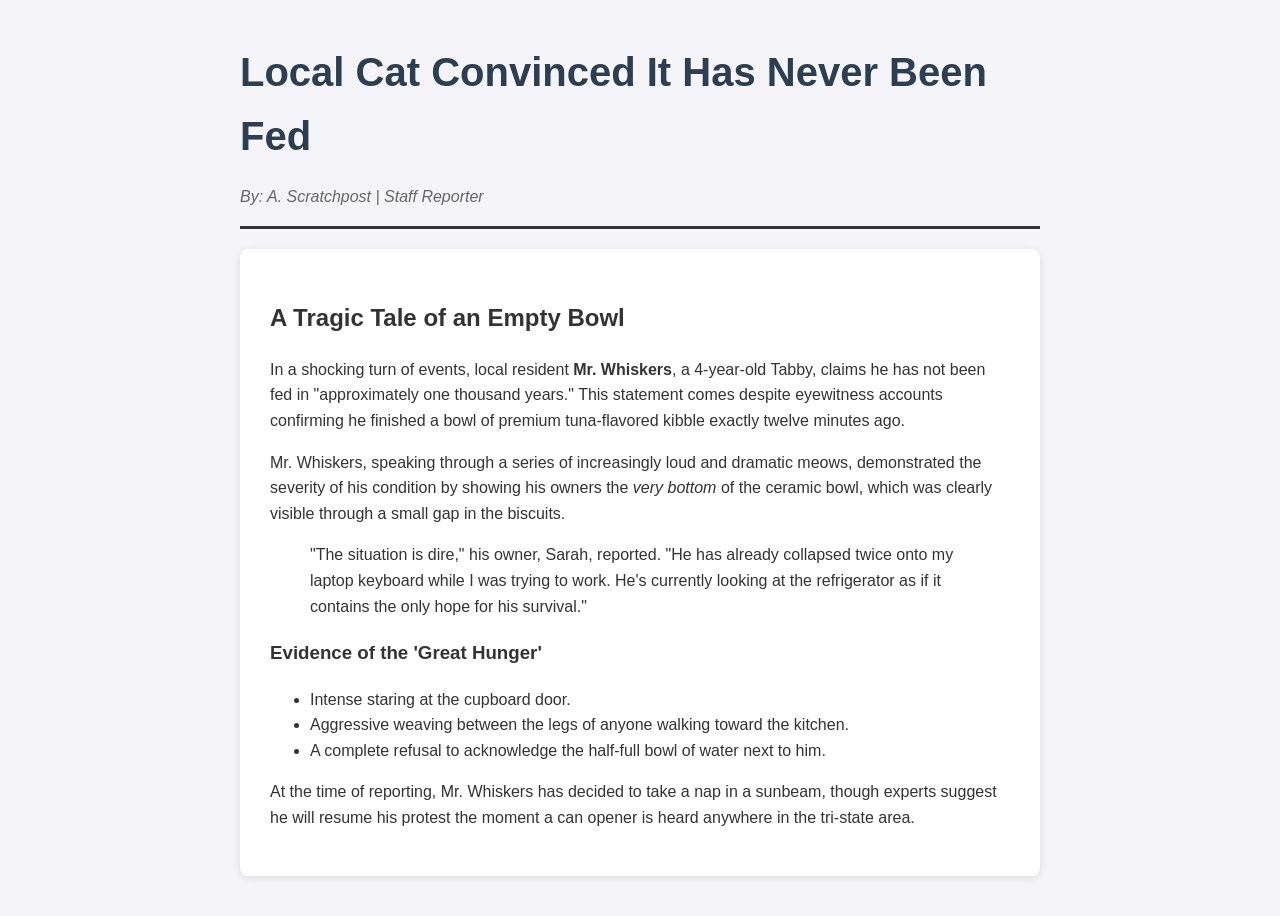
==== index.html @ d237f048 "My first file n/a" ====
<!DOCTYPE html>
<html lang="en">
<head>
    <meta charset="UTF-8">
    <meta name="viewport" content="width=device-width, initial-scale=1.0">
    <title>The Daily Purr | Breaking News</title>
    <style>
        body {
            font-family: 'Segoe UI', Tahoma, Geneva, Verdana, sans-serif;
            line-height: 1.6;
            color: #333;
            max-width: 800px;
            margin: 40px auto;
            padding: 0 20px;
            background-color: #f4f4f9;
        }
        header {
            border-bottom: 3px solid #333;
            margin-bottom: 20px;
        }
        h1 {
            color: #2c3e50;
            font-size: 2.5em;
            margin-bottom: 10px;
        }
        .content {
            background: #fff;
            padding: 30px;
            border-radius: 8px;
            box-shadow: 0 2px 10px rgba(0,0,0,0.1);
        }
        .subtitle {
            font-style: italic;
            color: #666;
        }
    </style>
</head>
<body>

    <header>
        <h1>Local Cat Convinced It Has Never Been Fed</h1>
        <p class="subtitle">By: A. Scratchpost | Staff Reporter</p>
    </header>

    <div class="content">
        <h2>A Tragic Tale of an Empty Bowl</h2>
        <p>In a shocking turn of events, local resident <strong>Mr. Whiskers</strong>, a 4-year-old Tabby, claims he has not been fed in "approximately one thousand years." This statement comes despite eyewitness accounts confirming he finished a bowl of premium tuna-flavored kibble exactly twelve minutes ago.</p>

        <p>Mr. Whiskers, speaking through a series of increasingly loud and dramatic meows, demonstrated the severity of his condition by showing his owners the <em>very bottom</em> of the ceramic bowl, which was clearly visible through a small gap in the biscuits.</p>

        <blockquote>
            "The situation is dire," his owner, Sarah, reported. "He has already collapsed twice onto my laptop keyboard while I was trying to work. He's currently looking at the refrigerator as if it contains the only hope for his survival."
        </blockquote>

        <h3>Evidence of the 'Great Hunger'</h3>
        <ul>
            <li>Intense staring at the cupboard door.</li>
            <li>Aggressive weaving between the legs of anyone walking toward the kitchen.</li>
            <li>A complete refusal to acknowledge the half-full bowl of water next to him.</li>
        </ul>

        <p>At the time of reporting, Mr. Whiskers has decided to take a nap in a sunbeam, though experts suggest he will resume his protest the moment a can opener is heard anywhere in the tri-state area.</p>
    </div>

</body>
</html>
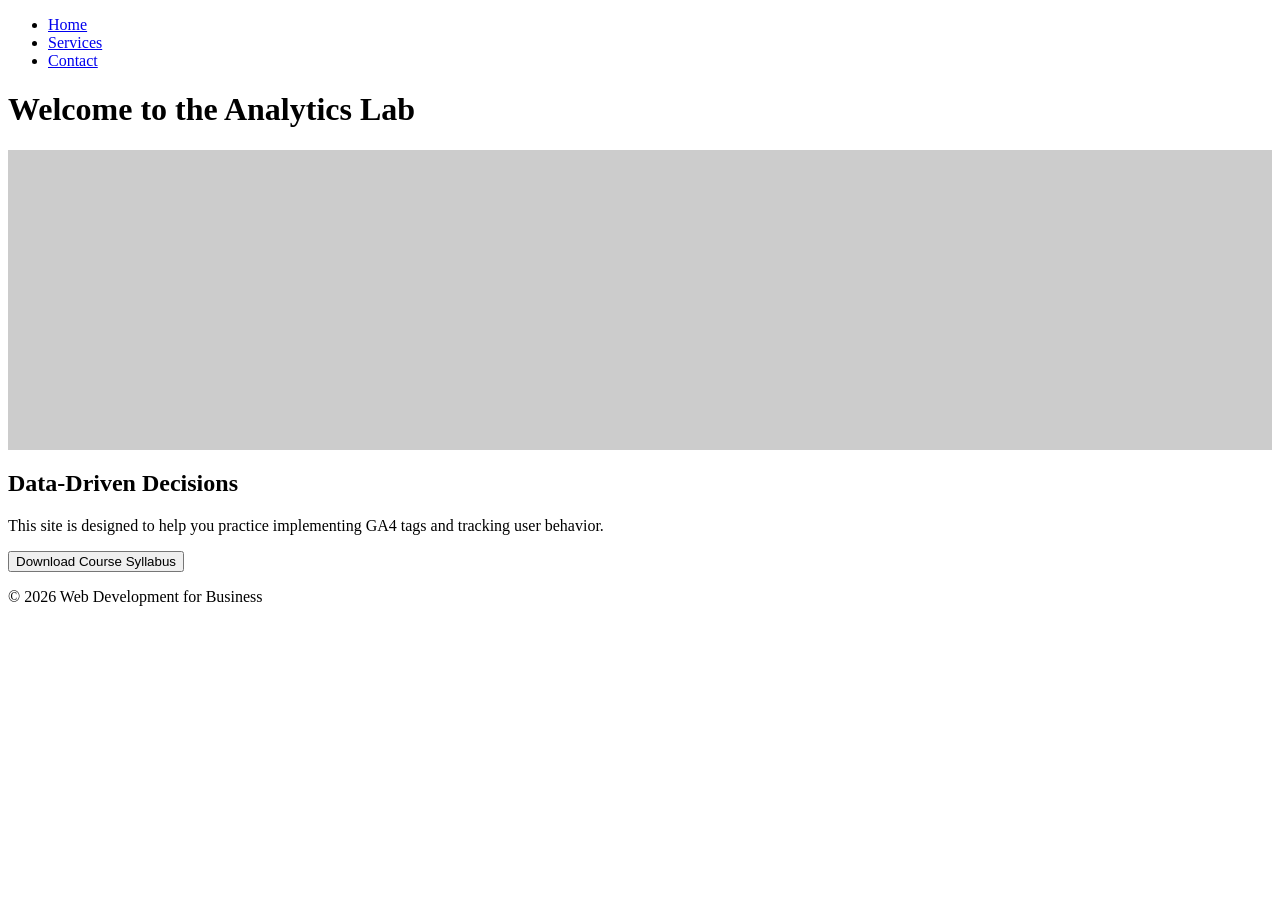
==== commit 7cd24c6d: "Update index.html" ====
--- a/index.html
+++ b/index.html
@@ -3,64 +3,34 @@
 <head>
     <meta charset="UTF-8">
     <meta name="viewport" content="width=device-width, initial-scale=1.0">
-    <title>The Daily Purr | Breaking News</title>
-    <style>
-        body {
-            font-family: 'Segoe UI', Tahoma, Geneva, Verdana, sans-serif;
-            line-height: 1.6;
-            color: #333;
-            max-width: 800px;
-            margin: 40px auto;
-            padding: 0 20px;
-            background-color: #f4f4f9;
-        }
-        header {
-            border-bottom: 3px solid #333;
-            margin-bottom: 20px;
-        }
-        h1 {
-            color: #2c3e50;
-            font-size: 2.5em;
-            margin-bottom: 10px;
-        }
-        .content {
-            background: #fff;
-            padding: 30px;
-            border-radius: 8px;
-            box-shadow: 0 2px 10px rgba(0,0,0,0.1);
-        }
-        .subtitle {
-            font-style: italic;
-            color: #666;
-        }
-    </style>
-</head>
+    <title>Business Analytics Lab | Home</title>
+    <link rel="stylesheet" href="style.css">
+    </head>
 <body>
 
     <header>
-        <h1>Local Cat Convinced It Has Never Been Fed</h1>
-        <p class="subtitle">By: A. Scratchpost | Staff Reporter</p>
+        <nav>
+            <ul>
+                <li><a href="index.html">Home</a></li>
+                <li><a href="services.html">Services</a></li>
+                <li><a href="contact.html">Contact</a></li>
+            </ul>
+        </nav>
+        <h1>Welcome to the Analytics Lab</h1>
     </header>
 
-    <div class="content">
-        <h2>A Tragic Tale of an Empty Bowl</h2>
-        <p>In a shocking turn of events, local resident <strong>Mr. Whiskers</strong>, a 4-year-old Tabby, claims he has not been fed in "approximately one thousand years." This statement comes despite eyewitness accounts confirming he finished a bowl of premium tuna-flavored kibble exactly twelve minutes ago.</p>
+    <main>
+        <section class="hero">
+            <div class="placeholder-img" style="width: 100%; height: 300px; background: #ccc; margin-bottom: 20px;"></div>
+            <h2>Data-Driven Decisions</h2>
+            <p>This site is designed to help you practice implementing GA4 tags and tracking user behavior.</p>
+            <button id="cta-button">Download Course Syllabus</button>
+        </section>
+    </main>
 
-        <p>Mr. Whiskers, speaking through a series of increasingly loud and dramatic meows, demonstrated the severity of his condition by showing his owners the <em>very bottom</em> of the ceramic bowl, which was clearly visible through a small gap in the biscuits.</p>
-
-        <blockquote>
-            "The situation is dire," his owner, Sarah, reported. "He has already collapsed twice onto my laptop keyboard while I was trying to work. He's currently looking at the refrigerator as if it contains the only hope for his survival."
-        </blockquote>
-
-        <h3>Evidence of the 'Great Hunger'</h3>
-        <ul>
-            <li>Intense staring at the cupboard door.</li>
-            <li>Aggressive weaving between the legs of anyone walking toward the kitchen.</li>
-            <li>A complete refusal to acknowledge the half-full bowl of water next to him.</li>
-        </ul>
-
-        <p>At the time of reporting, Mr. Whiskers has decided to take a nap in a sunbeam, though experts suggest he will resume his protest the moment a can opener is heard anywhere in the tri-state area.</p>
-    </div>
+    <footer>
+        <p>&copy; 2026 Web Development for Business</p>
+    </footer>
 
 </body>
-</html>+</html>
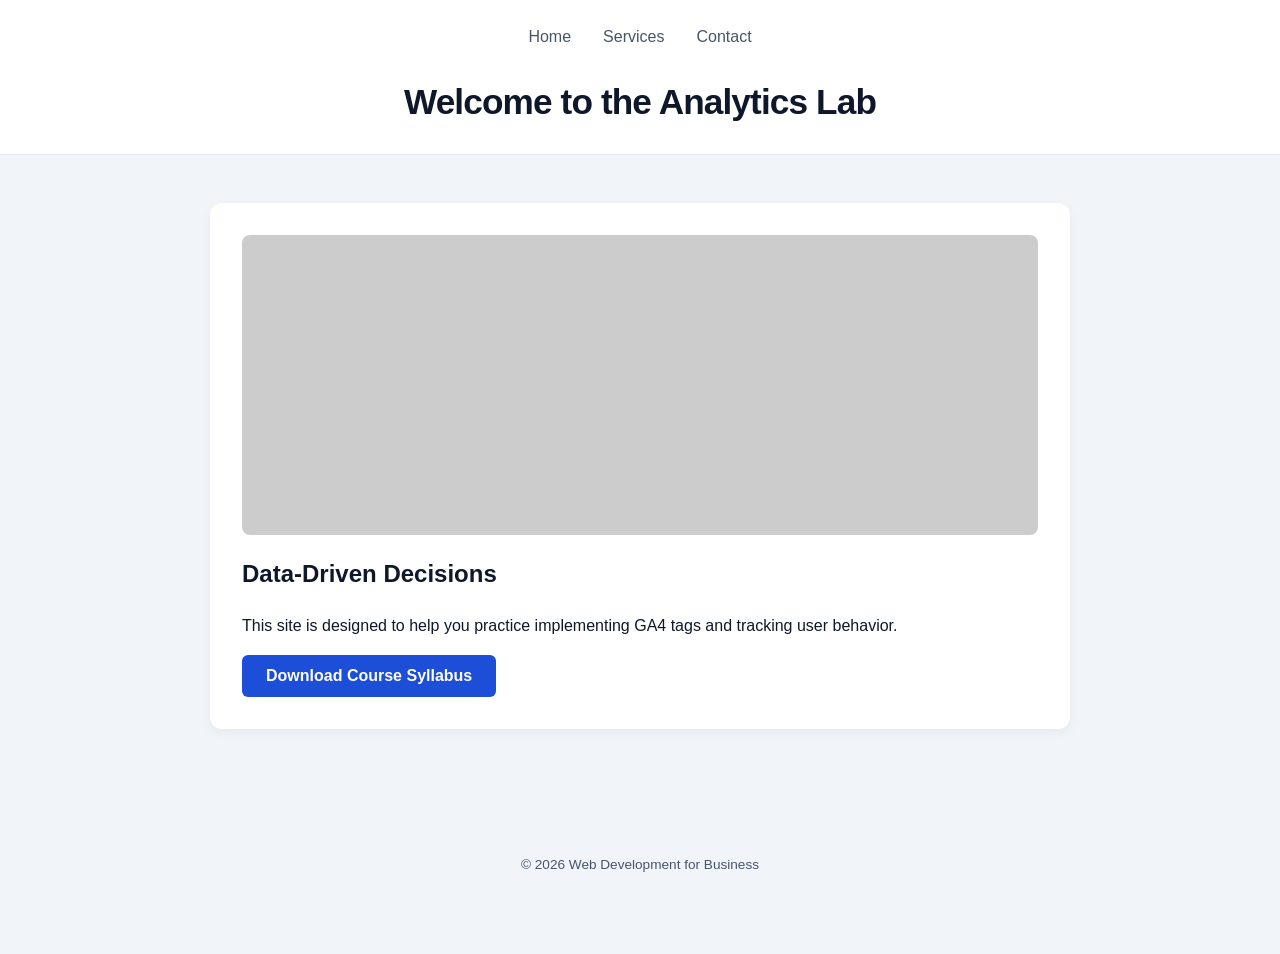
==== commit bab88984: "Update index.html" ====
--- a/index.html
+++ b/index.html
@@ -5,7 +5,18 @@
     <meta name="viewport" content="width=device-width, initial-scale=1.0">
     <title>Business Analytics Lab | Home</title>
     <link rel="stylesheet" href="style.css">
-    </head>
+<!-- Google tag (gtag.js) -->
+<script async src="https://www.googletagmanager.com/gtag/js?id=G-LQ52LB6LFC"></script>
+<script>
+  window.dataLayer = window.dataLayer || [];
+  function gtag(){dataLayer.push(arguments);}
+  gtag('js', new Date());
+
+  gtag('config', 'G-LQ52LB6LFC');
+</script>
+
+
+</head>
 <body>
 
     <header>
--- a/style.css
+++ b/style.css
@@ -0,0 +1,169 @@
+/* style.css - Web Analytics Lab Layout */
+
+:root {
+    --primary: #1d4ed8;
+    --primary-hover: #1e40af;
+    --bg-light: #f1f5f9;
+    --text-main: #0f172a;
+    --text-muted: #475569;
+    --white: #ffffff;
+    --gray-placeholder: #cbd5e1;
+    --border: #e2e8f0;
+}
+
+* {
+    box-sizing: border-box;
+}
+
+body {
+    font-family: -apple-system, BlinkMacSystemFont, "Segoe UI", Roboto, Helvetica, Arial, sans-serif;
+    margin: 0;
+    padding: 0;
+    background-color: var(--bg-light);
+    color: var(--text-main);
+    line-height: 1.6;
+}
+
+/* --- HEADER & NAVIGATION --- */
+header {
+    background-color: var(--white);
+    padding: 1.5rem 1rem;
+    border-bottom: 1px solid var(--border);
+    display: flex;
+    flex-direction: column;
+    align-items: center;
+    text-align: center;
+}
+
+nav {
+    margin-bottom: 1rem;
+}
+
+nav ul {
+    list-style: none;
+    padding: 0;
+    margin: 0;
+    display: flex;
+    justify-content: center;
+    gap: 2rem;
+}
+
+nav a {
+    text-decoration: none;
+    color: var(--text-muted);
+    font-weight: 500;
+    font-size: 1rem;
+    transition: color 0.2s ease;
+}
+
+nav a:hover {
+    color: var(--primary);
+}
+
+header h1 {
+    margin: 0.5rem 0 0 0;
+    font-size: 2.2rem;
+    font-weight: 800;
+    letter-spacing: -0.025em;
+    color: var(--text-main);
+}
+
+/* --- MAIN CONTENT AREA --- */
+main {
+    max-width: 900px;
+    margin: 3rem auto;
+    padding: 0 20px;
+}
+
+section, article, .card {
+    background: var(--white);
+    padding: 2rem;
+    border-radius: 12px;
+    box-shadow: 0 4px 12px rgba(0, 0, 0, 0.05);
+    margin-bottom: 2rem;
+}
+
+/* --- PLACEHOLDERS --- */
+.placeholder-img {
+    background-color: var(--gray-placeholder);
+    width: 100%;
+    min-height: 200px;
+    border-radius: 8px;
+    margin-bottom: 1.5rem;
+    display: block;
+}
+
+/* --- BUTTONS & INTERACTION --- */
+#cta-button, button, .btn {
+    display: inline-block;
+    background-color: var(--primary);
+    color: var(--white);
+    padding: 0.75rem 1.5rem;
+    border-radius: 6px;
+    font-weight: 600;
+    text-decoration: none;
+    border: none;
+    cursor: pointer;
+    font-size: 1rem;
+    transition: all 0.2s ease;
+}
+
+#cta-button:hover, button:hover {
+    background-color: var(--primary-hover);
+    transform: translateY(-1px);
+    box-shadow: 0 4px 6px rgba(0, 0, 0, 0.1);
+}
+
+#cta-button:active, button:active {
+    transform: translateY(0);
+}
+
+/* --- FORMS --- */
+form {
+    display: flex;
+    flex-direction: column;
+    gap: 1.2rem;
+    max-width: 480px;
+    margin: 0 auto;
+}
+
+.form-group {
+    display: flex;
+    flex-direction: column;
+    gap: 0.5rem;
+    text-align: left;
+}
+
+label {
+    font-weight: 600;
+    font-size: 0.9rem;
+    color: var(--text-muted);
+}
+
+input, select, textarea {
+    padding: 0.8rem;
+    border: 1px solid var(--border);
+    border-radius: 6px;
+    font-size: 1rem;
+    width: 100%;
+}
+
+input:focus, select:focus {
+    outline: 2px solid var(--primary);
+    border-color: transparent;
+}
+
+/* --- FOOTER --- */
+footer {
+    text-align: center;
+    padding: 4rem 0;
+    color: var(--text-muted);
+    font-size: 0.85rem;
+}
+
+/* Utility for Services Page */
+.service-item {
+    display: flex;
+    flex-direction: column;
+    gap: 1rem;
+}
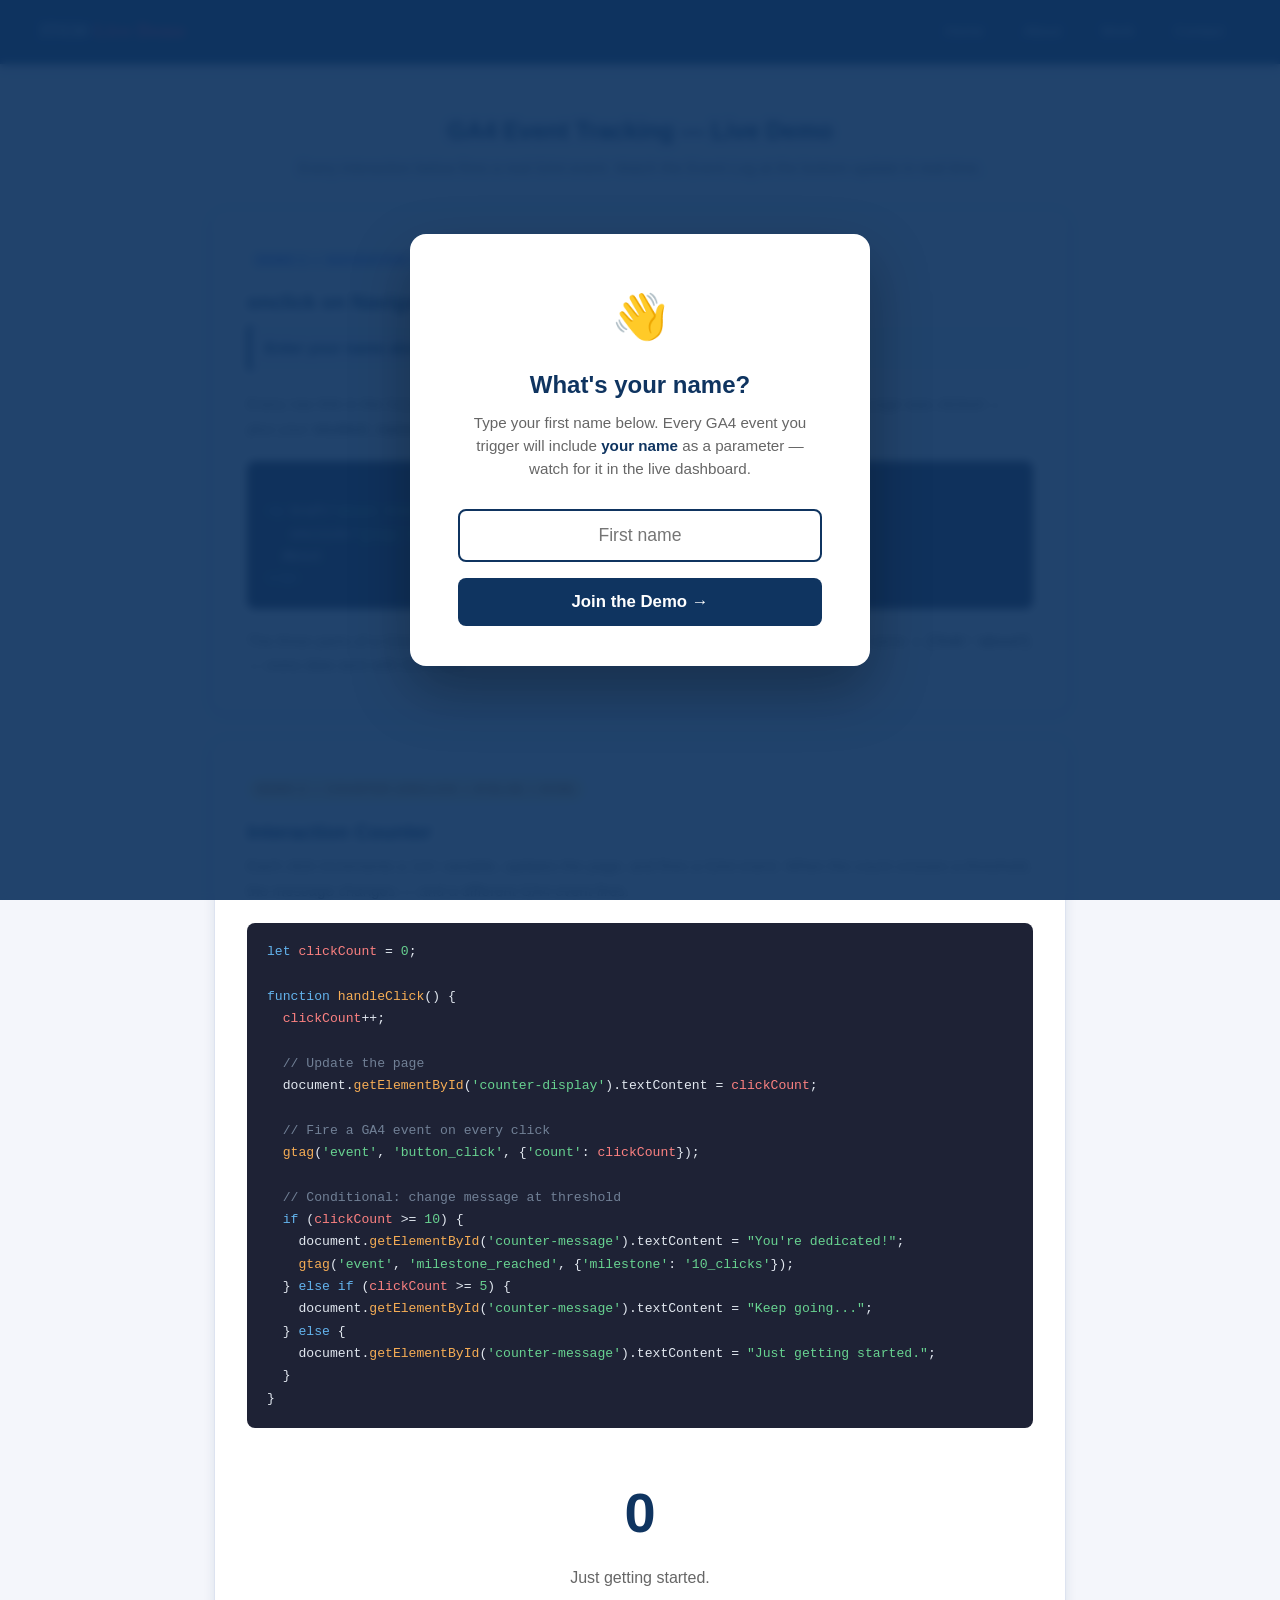
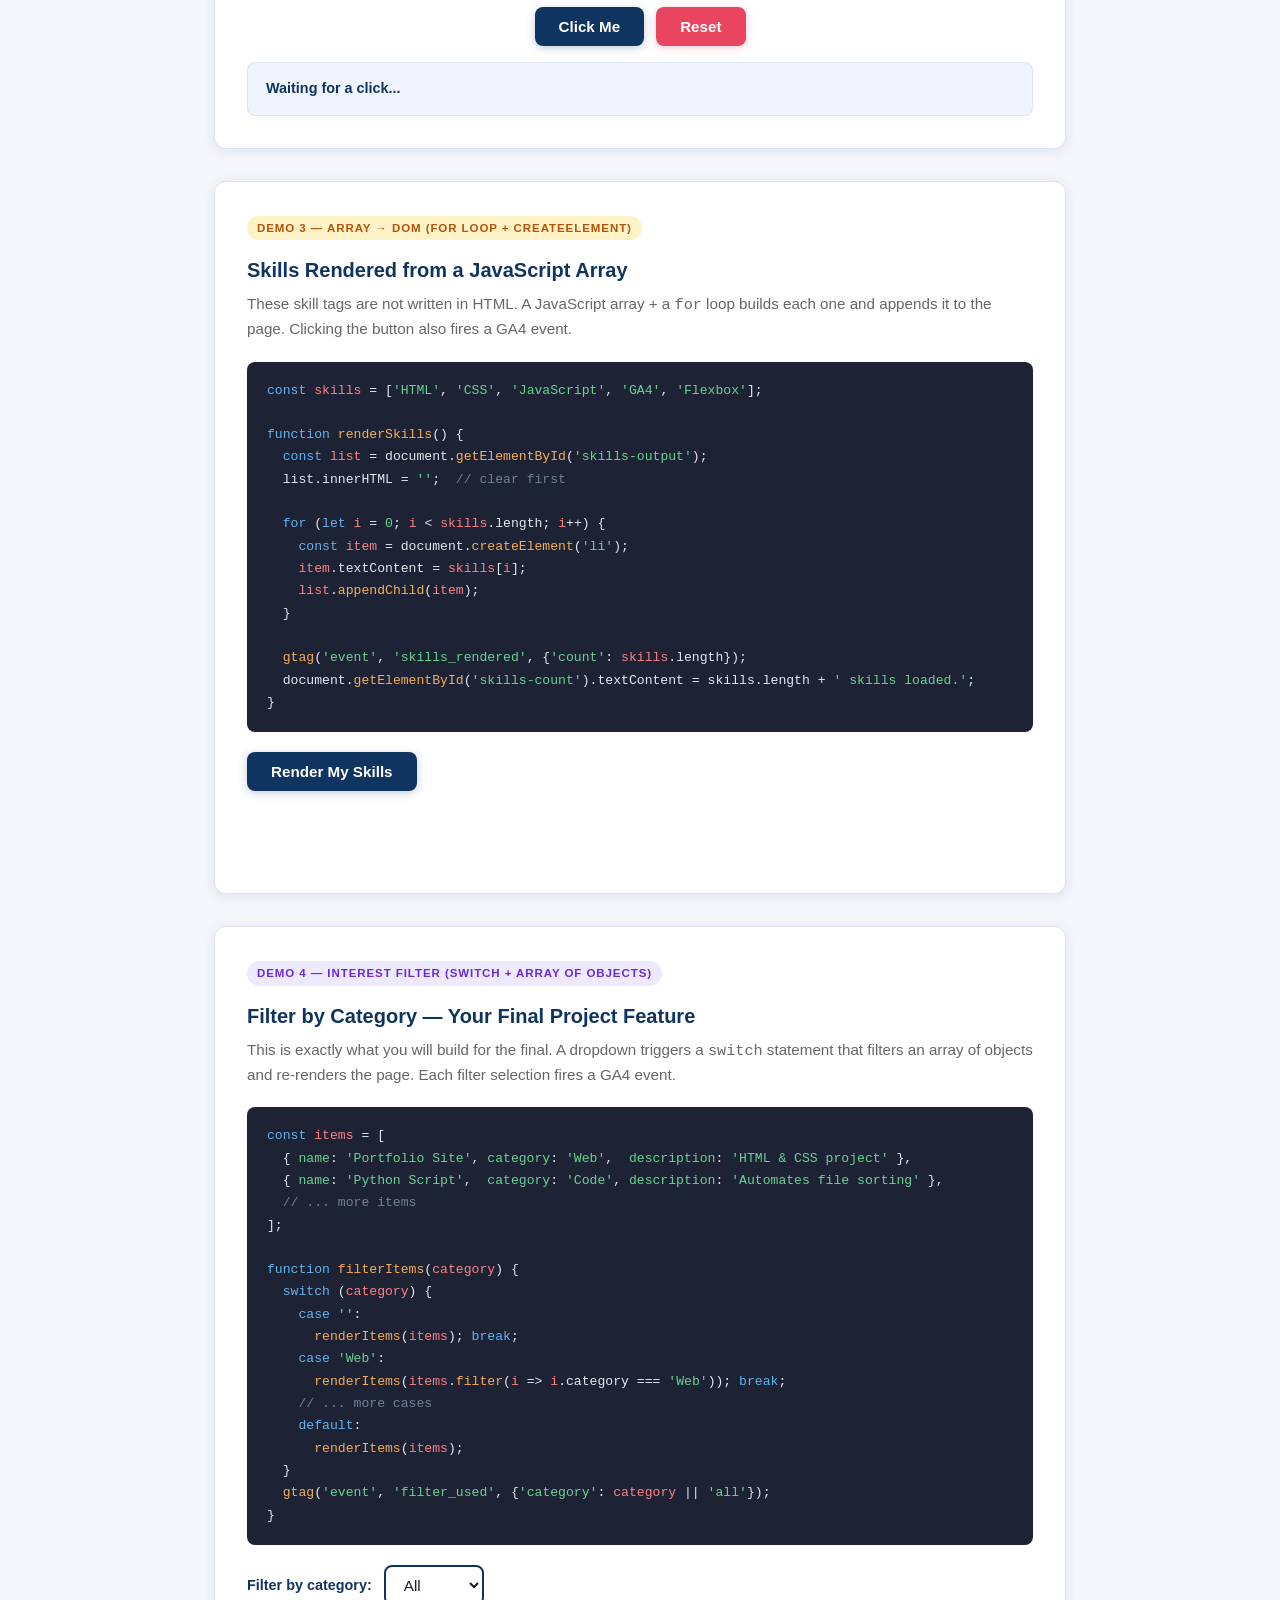
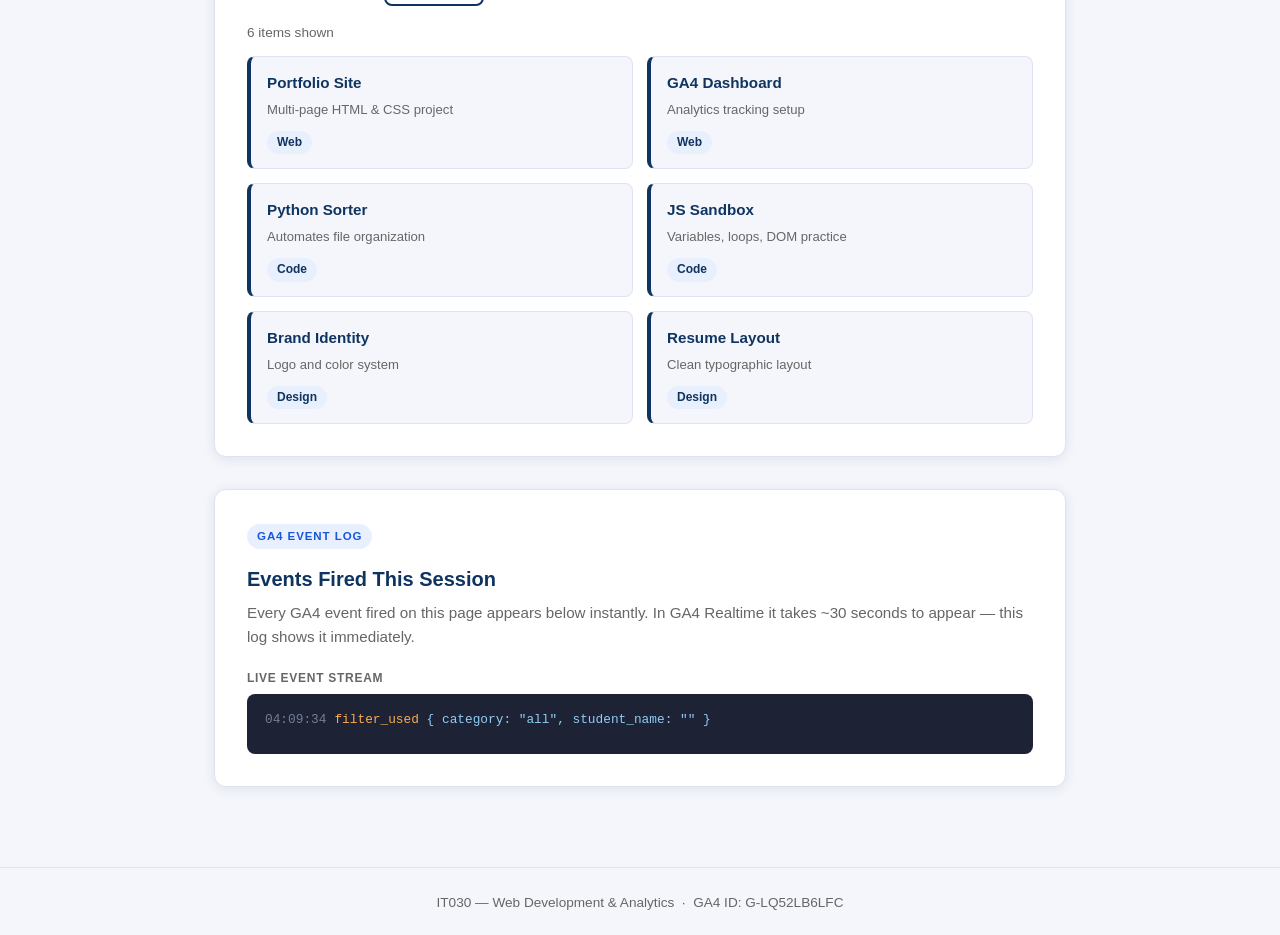
==== commit a41c1d7d: "Update index.html" ====
--- a/index.html
+++ b/index.html
@@ -1,47 +1,1013 @@
 <!DOCTYPE html>
 <html lang="en">
 <head>
-    <meta charset="UTF-8">
-    <meta name="viewport" content="width=device-width, initial-scale=1.0">
-    <title>Business Analytics Lab | Home</title>
-    <link rel="stylesheet" href="style.css">
-<!-- Google tag (gtag.js) -->
-<script async src="https://www.googletagmanager.com/gtag/js?id=G-LQ52LB6LFC"></script>
-<script>
-  window.dataLayer = window.dataLayer || [];
-  function gtag(){dataLayer.push(arguments);}
-  gtag('js', new Date());
-
-  gtag('config', 'G-LQ52LB6LFC');
-</script>
-
-
+  <meta charset="UTF-8" />
+  <title>IT030 — Live Demo</title>
+
+  <!-- ============================================================
+    GA4 BASE TAG — This goes on every page of your site
+    Replace G-XXXXXXXXXX with your own Measurement ID
+  ============================================================ -->
+  <script async src="https://www.googletagmanager.com/gtag/js?id=G-LQ52LB6LFC"></script>
+  <script>
+    window.dataLayer = window.dataLayer || [];
+    function gtag(){ dataLayer.push(arguments); }
+    gtag('js', new Date());
+    gtag('config', 'G-LQ52LB6LFC');
+  </script>
+
+  <style>
+    /* ── RESET & BASE ─────────────────────────────────────── */
+    *, *::before, *::after { box-sizing: border-box; margin: 0; padding: 0; }
+
+    :root {
+      --navy:    #0f3460;
+      --blue:    #16213e;
+      --accent:  #e94560;
+      --green:   #2ecc71;
+      --gold:    #f39c12;
+      --light:   #f4f6fb;
+      --white:   #ffffff;
+      --text:    #1a1a2e;
+      --muted:   #666;
+      --border:  #dde3f0;
+      --radius:  8px;
+      --shadow:  0 2px 12px rgba(15,52,96,0.10);
+    }
+
+    body {
+      font-family: 'Georgia', serif;
+      background: var(--light);
+      color: var(--text);
+      line-height: 1.6;
+    }
+
+    /* ── HEADER / NAV ─────────────────────────────────────── */
+    header {
+      background: var(--navy);
+      padding: 0 40px;
+      display: flex;
+      align-items: center;
+      justify-content: space-between;
+      height: 64px;
+      position: sticky;
+      top: 0;
+      z-index: 100;
+      box-shadow: 0 2px 8px rgba(0,0,0,0.2);
+    }
+
+    header h1 {
+      color: var(--white);
+      font-size: 1.15rem;
+      font-weight: normal;
+      letter-spacing: 0.04em;
+    }
+
+    header h1 span {
+      color: var(--accent);
+      font-weight: bold;
+    }
+
+    nav {
+      display: flex;
+      gap: 8px;
+    }
+
+    /* ── NAV LINKS — ONCLICK TRACKING EXAMPLE ─────────────── */
+    nav a {
+      color: rgba(255,255,255,0.75);
+      text-decoration: none;
+      padding: 8px 16px;
+      border-radius: var(--radius);
+      font-size: 0.9rem;
+      font-family: Arial, sans-serif;
+      transition: background 0.2s, color 0.2s;
+    }
+
+    nav a:hover {
+      background: rgba(255,255,255,0.12);
+      color: var(--white);
+    }
+
+    /* ── MAIN LAYOUT ──────────────────────────────────────── */
+    main {
+      max-width: 900px;
+      margin: 0 auto;
+      padding: 40px 24px 80px;
+      display: flex;
+      flex-direction: column;
+      gap: 32px;
+    }
+
+    /* ── SECTION CARDS ────────────────────────────────────── */
+    .demo-card {
+      background: var(--white);
+      border: 1px solid var(--border);
+      border-radius: 12px;
+      padding: 32px;
+      box-shadow: var(--shadow);
+    }
+
+    .demo-card h2 {
+      font-size: 1.25rem;
+      color: var(--navy);
+      margin-bottom: 6px;
+      font-family: Arial, sans-serif;
+      font-weight: bold;
+    }
+
+    .demo-card .label {
+      display: inline-block;
+      font-size: 0.72rem;
+      font-family: Arial, sans-serif;
+      font-weight: bold;
+      letter-spacing: 0.08em;
+      text-transform: uppercase;
+      padding: 3px 10px;
+      border-radius: 20px;
+      margin-bottom: 14px;
+    }
+
+    .label-nav    { background: #e8f0fe; color: #1a56db; }
+    .label-js     { background: #fef3c7; color: #b45309; }
+    .label-filter { background: #ede9fe; color: #6d28d9; }
+
+    .demo-card p.desc {
+      font-size: 0.95rem;
+      color: var(--muted);
+      margin-bottom: 20px;
+      font-family: Arial, sans-serif;
+      line-height: 1.6;
+    }
+
+    /* ── CODE BLOCK ───────────────────────────────────────── */
+    .code-block {
+      background: #1e2235;
+      border-radius: 8px;
+      padding: 18px 20px;
+      margin-bottom: 20px;
+      overflow-x: auto;
+    }
+
+    .code-block pre {
+      font-family: 'Courier New', monospace;
+      font-size: 0.82rem;
+      line-height: 1.7;
+      color: #e2e8f0;
+    }
+
+    .code-block .cm  { color: #718096; }    /* comment */
+    .code-block .kw  { color: #63b3ed; }    /* keyword */
+    .code-block .st  { color: #68d391; }    /* string */
+    .code-block .fn  { color: #f6ad55; }    /* function */
+    .code-block .nm  { color: #fc8181; }    /* name/var */
+
+    /* ── BUTTONS ──────────────────────────────────────────── */
+    .btn {
+      display: inline-block;
+      padding: 11px 24px;
+      border: none;
+      border-radius: var(--radius);
+      font-family: Arial, sans-serif;
+      font-size: 0.95rem;
+      font-weight: bold;
+      cursor: pointer;
+      transition: transform 0.1s, box-shadow 0.15s;
+    }
+
+    .btn:active { transform: scale(0.97); }
+
+    .btn-primary {
+      background: var(--navy);
+      color: var(--white);
+      box-shadow: 0 2px 8px rgba(15,52,96,0.25);
+    }
+
+    .btn-primary:hover { background: #0a2547; box-shadow: 0 4px 14px rgba(15,52,96,0.35); }
+
+    .btn-accent {
+      background: var(--accent);
+      color: var(--white);
+      box-shadow: 0 2px 8px rgba(233,69,96,0.25);
+    }
+
+    .btn-accent:hover { background: #c73652; }
+
+    /* ── FEEDBACK STRIP ───────────────────────────────────── */
+    .feedback {
+      margin-top: 16px;
+      padding: 14px 18px;
+      border-radius: var(--radius);
+      font-family: Arial, sans-serif;
+      font-size: 0.9rem;
+      font-weight: bold;
+      min-height: 48px;
+      display: flex;
+      align-items: center;
+      gap: 10px;
+      background: #f0f4ff;
+      color: var(--navy);
+      border: 1px solid var(--border);
+      transition: background 0.3s;
+    }
+
+    .feedback.fired {
+      background: #d1fae5;
+      color: #065f46;
+      border-color: #6ee7b7;
+    }
+
+    /* ── COUNTER ──────────────────────────────────────────── */
+    #counter-display {
+      font-size: 3.5rem;
+      font-family: Arial, sans-serif;
+      font-weight: bold;
+      color: var(--navy);
+      text-align: center;
+      padding: 20px 0 8px;
+      transition: transform 0.1s;
+    }
+
+    #counter-display.bump {
+      transform: scale(1.15);
+    }
+
+    #counter-message {
+      text-align: center;
+      font-family: Arial, sans-serif;
+      font-size: 1rem;
+      color: var(--muted);
+      min-height: 26px;
+      margin-bottom: 16px;
+    }
+
+    .counter-controls {
+      display: flex;
+      gap: 12px;
+      justify-content: center;
+    }
+
+    /* ── SKILLS LIST ──────────────────────────────────────── */
+    #skills-output {
+      list-style: none;
+      display: flex;
+      flex-wrap: wrap;
+      gap: 10px;
+      min-height: 44px;
+      margin-top: 4px;
+    }
+
+    #skills-output li {
+      background: #e8f0fe;
+      color: var(--navy);
+      padding: 8px 18px;
+      border-radius: 20px;
+      font-family: Arial, sans-serif;
+      font-size: 0.9rem;
+      font-weight: bold;
+      border: 1px solid #c7d7f9;
+      animation: popIn 0.2s ease;
+    }
+
+    @keyframes popIn {
+      from { transform: scale(0.85); opacity: 0; }
+      to   { transform: scale(1);    opacity: 1; }
+    }
+
+    #skills-count {
+      font-family: Arial, sans-serif;
+      font-size: 0.85rem;
+      color: var(--muted);
+      margin-top: 10px;
+    }
+
+    /* ── FILTER ───────────────────────────────────────────── */
+    #filter-area {
+      display: flex;
+      align-items: center;
+      gap: 12px;
+      margin-bottom: 16px;
+    }
+
+    #filter-area label {
+      font-family: Arial, sans-serif;
+      font-size: 0.9rem;
+      font-weight: bold;
+      color: var(--navy);
+    }
+
+    #category-select {
+      padding: 9px 14px;
+      font-size: 0.95rem;
+      font-family: Arial, sans-serif;
+      border: 2px solid var(--navy);
+      border-radius: var(--radius);
+      background: var(--white);
+      color: var(--text);
+      cursor: pointer;
+    }
+
+    #items-grid {
+      display: flex;
+      flex-wrap: wrap;
+      gap: 14px;
+    }
+
+    .item-card {
+      background: var(--light);
+      border: 1px solid var(--border);
+      border-left: 4px solid var(--navy);
+      border-radius: var(--radius);
+      padding: 14px 16px;
+      width: calc(50% - 7px);
+      font-family: Arial, sans-serif;
+      animation: popIn 0.2s ease;
+    }
+
+    .item-card h3 {
+      font-size: 0.95rem;
+      color: var(--navy);
+      margin-bottom: 4px;
+    }
+
+    .item-card p {
+      font-size: 0.82rem;
+      color: var(--muted);
+      margin-bottom: 8px;
+    }
+
+    .item-tag {
+      display: inline-block;
+      padding: 2px 10px;
+      background: #e8f0fe;
+      color: var(--navy);
+      border-radius: 20px;
+      font-size: 0.75rem;
+      font-weight: bold;
+    }
+
+    #filter-count {
+      font-family: Arial, sans-serif;
+      font-size: 0.85rem;
+      color: var(--muted);
+      margin-bottom: 12px;
+    }
+
+    /* ── GA4 LOG ──────────────────────────────────────────── */
+    #event-log {
+      background: #1e2235;
+      border-radius: 8px;
+      padding: 16px 18px;
+      font-family: 'Courier New', monospace;
+      font-size: 0.8rem;
+      color: #68d391;
+      min-height: 60px;
+      max-height: 160px;
+      overflow-y: auto;
+    }
+
+    #event-log .log-entry { margin-bottom: 4px; }
+    #event-log .log-time  { color: #718096; margin-right: 8px; }
+    #event-log .log-name  { color: #f6ad55; }
+    #event-log .log-params { color: #90cdf4; }
+
+    .log-label {
+      font-family: Arial, sans-serif;
+      font-size: 0.75rem;
+      font-weight: bold;
+      color: var(--muted);
+      letter-spacing: 0.06em;
+      text-transform: uppercase;
+      margin-bottom: 6px;
+    }
+
+    /* ── DIVIDER ──────────────────────────────────────────── */
+    .section-intro {
+      text-align: center;
+      padding: 8px 0 0;
+    }
+
+    .section-intro h2 {
+      font-size: 1.5rem;
+      font-family: Arial, sans-serif;
+      color: var(--navy);
+      margin-bottom: 6px;
+    }
+
+    .section-intro p {
+      font-family: Arial, sans-serif;
+      font-size: 0.95rem;
+      color: var(--muted);
+    }
+
+    footer {
+      text-align: center;
+      padding: 24px;
+      font-family: Arial, sans-serif;
+      font-size: 0.85rem;
+      color: var(--muted);
+      border-top: 1px solid var(--border);
+    }
+
+    /* ── NAME MODAL ───────────────────────────────────────── */
+    #name-overlay {
+      position: fixed;
+      inset: 0;
+      background: rgba(15, 52, 96, 0.92);
+      display: flex;
+      align-items: center;
+      justify-content: center;
+      z-index: 999;
+      backdrop-filter: blur(4px);
+    }
+
+    #name-modal {
+      background: var(--white);
+      border-radius: 16px;
+      padding: 48px 48px 40px;
+      max-width: 460px;
+      width: 90%;
+      text-align: center;
+      box-shadow: 0 24px 60px rgba(0,0,0,0.3);
+      animation: modalIn 0.3s ease;
+    }
+
+    @keyframes modalIn {
+      from { transform: scale(0.9) translateY(20px); opacity: 0; }
+      to   { transform: scale(1)   translateY(0);    opacity: 1; }
+    }
+
+    #name-modal .modal-icon {
+      font-size: 2.8rem;
+      margin-bottom: 12px;
+    }
+
+    #name-modal h2 {
+      font-family: Arial, sans-serif;
+      font-size: 1.5rem;
+      color: var(--navy);
+      margin-bottom: 8px;
+    }
+
+    #name-modal p {
+      font-family: Arial, sans-serif;
+      font-size: 0.95rem;
+      color: var(--muted);
+      margin-bottom: 28px;
+      line-height: 1.5;
+    }
+
+    #name-modal p strong {
+      color: var(--navy);
+    }
+
+    #name-input {
+      width: 100%;
+      padding: 14px 18px;
+      font-size: 1.1rem;
+      font-family: Arial, sans-serif;
+      border: 2px solid var(--border);
+      border-radius: var(--radius);
+      outline: none;
+      text-align: center;
+      margin-bottom: 16px;
+      transition: border-color 0.2s;
+      color: var(--text);
+    }
+
+    #name-input:focus {
+      border-color: var(--navy);
+    }
+
+    #name-input.shake {
+      animation: shake 0.3s ease;
+      border-color: var(--accent);
+    }
+
+    @keyframes shake {
+      0%, 100% { transform: translateX(0); }
+      25%       { transform: translateX(-8px); }
+      75%       { transform: translateX(8px); }
+    }
+
+    #name-submit {
+      width: 100%;
+      padding: 14px;
+      font-size: 1.05rem;
+      font-family: Arial, sans-serif;
+      font-weight: bold;
+      background: var(--navy);
+      color: var(--white);
+      border: none;
+      border-radius: var(--radius);
+      cursor: pointer;
+      transition: background 0.2s, transform 0.1s;
+    }
+
+    #name-submit:hover  { background: #0a2547; }
+    #name-submit:active { transform: scale(0.98); }
+
+    /* ── STUDENT NAME BADGE in header ─────────────────────── */
+    #student-badge {
+      display: none;
+      align-items: center;
+      gap: 8px;
+      background: rgba(255,255,255,0.12);
+      border: 1px solid rgba(255,255,255,0.2);
+      border-radius: 20px;
+      padding: 5px 14px 5px 8px;
+      font-family: Arial, sans-serif;
+      font-size: 0.85rem;
+      color: var(--white);
+    }
+
+    #student-badge .badge-dot {
+      width: 8px;
+      height: 8px;
+      background: var(--green);
+      border-radius: 50%;
+      animation: pulse 2s infinite;
+    }
+
+    @keyframes pulse {
+      0%, 100% { opacity: 1; }
+      50%       { opacity: 0.4; }
+    }
+  </style>
 </head>
 <body>
 
-    <header>
-        <nav>
-            <ul>
-                <li><a href="index.html">Home</a></li>
-                <li><a href="services.html">Services</a></li>
-                <li><a href="contact.html">Contact</a></li>
-            </ul>
-        </nav>
-        <h1>Welcome to the Analytics Lab</h1>
-    </header>
-
-    <main>
-        <section class="hero">
-            <div class="placeholder-img" style="width: 100%; height: 300px; background: #ccc; margin-bottom: 20px;"></div>
-            <h2>Data-Driven Decisions</h2>
-            <p>This site is designed to help you practice implementing GA4 tags and tracking user behavior.</p>
-            <button id="cta-button">Download Course Syllabus</button>
-        </section>
-    </main>
-
-    <footer>
-        <p>&copy; 2026 Web Development for Business</p>
-    </footer>
-
+<!-- ============================================================
+  NAME MODAL — shown on page load, blocks interaction until
+  student enters their name. Name is then attached to all events.
+============================================================ -->
+<div id="name-overlay">
+  <div id="name-modal">
+    <div class="modal-icon">👋</div>
+    <h2>What's your name?</h2>
+    <p>Type your first name below. Every GA4 event you trigger will include <strong>your name</strong> as a parameter — watch for it in the live dashboard.</p>
+    <input type="text" id="name-input" placeholder="First name" maxlength="30" autocomplete="off" />
+    <button id="name-submit" onclick="submitName()">Join the Demo →</button>
+  </div>
+</div>
+
+<!-- ============================================================
+  HEADER + NAV
+============================================================ -->
+<header>
+  <h1>IT030 <span>Live Demo</span></h1>
+  <div id="student-badge">
+    <span class="badge-dot"></span>
+    <span id="badge-name"></span>
+  </div>
+  <nav>
+    <a href="#"
+       onclick="trackAndLog('nav_click', {link: 'home'})">
+      Home
+    </a>
+    <a href="#"
+       onclick="trackAndLog('nav_click', {link: 'about'})">
+      About
+    </a>
+    <a href="#"
+       onclick="trackAndLog('nav_click', {link: 'work'})">
+      Work
+    </a>
+    <a href="#"
+       onclick="trackAndLog('nav_click', {link: 'contact'})">
+      Contact
+    </a>
+  </nav>
+</header>
+
+<main>
+
+  <div class="section-intro">
+    <h2>GA4 Event Tracking — Live Demo</h2>
+    <p>Every interaction below fires a real GA4 event. Watch the Event Log at the bottom update in real time.</p>
+  </div>
+
+  <!-- ══════════════════════════════════════════════════════
+    DEMO 1 — SIMPLE BUTTON CLICK
+    The most basic onclick event. One button, one event.
+    This is the foundation everything else builds on.
+  ══════════════════════════════════════════════════════ -->
+  <div class="demo-card">
+    <span class="label label-nav">Demo 1 — Navigation Tracking</span>
+    <h2>onclick on Navigation Links</h2>
+    <p class="desc" id="student-greeting" style="background:#f0f4ff; border-radius:6px; padding:12px 14px; border-left: 4px solid var(--navy); font-weight:bold; color:var(--navy);">
+      Enter your name above to get started.
+    </p>
+
+    <p class="desc">
+      Every nav link in the header fires a <strong>nav_click</strong> event with a <strong>link</strong> parameter
+      telling GA4 which page was clicked — plus your <strong>student_name</strong>. Click any nav link above and watch the Event Log.
+    </p>
+
+    <div class="code-block"><pre><span class="cm"><!-- Add onclick to each nav link --></span>
+<span class="kw">&lt;a</span> href=<span class="st">"about.html"</span>
+   onclick=<span class="st">"gtag('event', 'nav_click', {'link': 'about'})"</span><span class="kw">&gt;</span>
+  About
+<span class="kw">&lt;/a&gt;</span></pre></div>
+
+    <p class="desc" style="margin-bottom:0">
+      The three parts of a GA4 event call:
+      <strong>'event'</strong> — always this word &nbsp;|&nbsp;
+      <strong>'nav_click'</strong> — your event name &nbsp;|&nbsp;
+      <strong>{'link': 'about'}</strong> — extra data sent with the event
+    </p>
+  </div>
+
+
+  <!-- ══════════════════════════════════════════════════════
+    DEMO 2 — COUNTER WITH CONDITIONAL
+    Mirrors Option B from the final: let variable,
+    onclick, if/else, DOM update
+  ══════════════════════════════════════════════════════ -->
+  <div class="demo-card">
+    <span class="label label-js">Demo 2 — Counter (onclick + if/else + DOM)</span>
+    <h2>Interaction Counter</h2>
+    <p class="desc">
+      Each click increments a <code>let</code> variable, updates the page, and fires a GA4 event.
+      When the count crosses a threshold, the message changes — and a different GA4 event fires.
+    </p>
+
+    <div class="code-block"><pre><span class="kw">let</span> <span class="nm">clickCount</span> = <span class="st">0</span>;
+
+<span class="kw">function</span> <span class="fn">handleClick</span>() {
+  <span class="nm">clickCount</span>++;
+
+  <span class="cm">// Update the page</span>
+  document.<span class="fn">getElementById</span>(<span class="st">'counter-display'</span>).textContent = <span class="nm">clickCount</span>;
+
+  <span class="cm">// Fire a GA4 event on every click</span>
+  <span class="fn">gtag</span>(<span class="st">'event'</span>, <span class="st">'button_click'</span>, {<span class="st">'count'</span>: <span class="nm">clickCount</span>});
+
+  <span class="cm">// Conditional: change message at threshold</span>
+  <span class="kw">if</span> (<span class="nm">clickCount</span> >= <span class="st">10</span>) {
+    document.<span class="fn">getElementById</span>(<span class="st">'counter-message'</span>).textContent = <span class="st">"You're dedicated!"</span>;
+    <span class="fn">gtag</span>(<span class="st">'event'</span>, <span class="st">'milestone_reached'</span>, {<span class="st">'milestone'</span>: <span class="st">'10_clicks'</span>});
+  } <span class="kw">else if</span> (<span class="nm">clickCount</span> >= <span class="st">5</span>) {
+    document.<span class="fn">getElementById</span>(<span class="st">'counter-message'</span>).textContent = <span class="st">"Keep going..."</span>;
+  } <span class="kw">else</span> {
+    document.<span class="fn">getElementById</span>(<span class="st">'counter-message'</span>).textContent = <span class="st">"Just getting started."</span>;
+  }
+}</pre></div>
+
+    <div id="counter-display">0</div>
+    <div id="counter-message">Just getting started.</div>
+
+    <div class="counter-controls">
+      <button class="btn btn-primary" onclick="handleClick()">Click Me</button>
+      <button class="btn btn-accent" onclick="resetCounter()">Reset</button>
+    </div>
+
+    <div class="feedback" id="counter-feedback">
+      Waiting for a click...
+    </div>
+  </div>
+
+
+  <!-- ══════════════════════════════════════════════════════
+    DEMO 3 — SKILLS ARRAY RENDERED TO DOM
+    Mirrors Option A from the final: const array,
+    for loop, createElement, appendChild
+  ══════════════════════════════════════════════════════ -->
+  <div class="demo-card">
+    <span class="label label-js">Demo 3 — Array → DOM (for loop + createElement)</span>
+    <h2>Skills Rendered from a JavaScript Array</h2>
+    <p class="desc">
+      These skill tags are not written in HTML. A JavaScript array + a <code>for</code> loop
+      builds each one and appends it to the page. Clicking the button also fires a GA4 event.
+    </p>
+
+    <div class="code-block"><pre><span class="kw">const</span> <span class="nm">skills</span> = [<span class="st">'HTML'</span>, <span class="st">'CSS'</span>, <span class="st">'JavaScript'</span>, <span class="st">'GA4'</span>, <span class="st">'Flexbox'</span>];
+
+<span class="kw">function</span> <span class="fn">renderSkills</span>() {
+  <span class="kw">const</span> <span class="nm">list</span> = document.<span class="fn">getElementById</span>(<span class="st">'skills-output'</span>);
+  list.innerHTML = <span class="st">''</span>;  <span class="cm">// clear first</span>
+
+  <span class="kw">for</span> (<span class="kw">let</span> <span class="nm">i</span> = <span class="st">0</span>; <span class="nm">i</span> &lt; <span class="nm">skills</span>.length; <span class="nm">i</span>++) {
+    <span class="kw">const</span> <span class="nm">item</span> = document.<span class="fn">createElement</span>(<span class="st">'li'</span>);
+    <span class="nm">item</span>.textContent = <span class="nm">skills</span>[<span class="nm">i</span>];
+    <span class="nm">list</span>.<span class="fn">appendChild</span>(<span class="nm">item</span>);
+  }
+
+  <span class="fn">gtag</span>(<span class="st">'event'</span>, <span class="st">'skills_rendered'</span>, {<span class="st">'count'</span>: <span class="nm">skills</span>.length});
+  document.<span class="fn">getElementById</span>(<span class="st">'skills-count'</span>).textContent = skills.length + <span class="st">' skills loaded.'</span>;
+}</pre></div>
+
+    <button class="btn btn-primary" onclick="renderSkills()">Render My Skills</button>
+
+    <ul id="skills-output" style="margin-top:16px"></ul>
+    <p id="skills-count"></p>
+  </div>
+
+
+  <!-- ══════════════════════════════════════════════════════
+    DEMO 4 — INTEREST FILTER WITH SWITCH
+    Mirrors the final project exactly: array of objects,
+    switch statement, filter loop, DOM render
+  ══════════════════════════════════════════════════════ -->
+  <div class="demo-card">
+    <span class="label label-filter">Demo 4 — Interest Filter (switch + array of objects)</span>
+    <h2>Filter by Category — Your Final Project Feature</h2>
+    <p class="desc">
+      This is exactly what you will build for the final. A dropdown triggers a
+      <code>switch</code> statement that filters an array of objects and re-renders the page.
+      Each filter selection fires a GA4 event.
+    </p>
+
+    <div class="code-block"><pre><span class="kw">const</span> <span class="nm">items</span> = [
+  { <span class="st">name</span>: <span class="st">'Portfolio Site'</span>, <span class="st">category</span>: <span class="st">'Web'</span>,  <span class="st">description</span>: <span class="st">'HTML & CSS project'</span> },
+  { <span class="st">name</span>: <span class="st">'Python Script'</span>,  <span class="st">category</span>: <span class="st">'Code'</span>, <span class="st">description</span>: <span class="st">'Automates file sorting'</span> },
+  <span class="cm">// ... more items</span>
+];
+
+<span class="kw">function</span> <span class="fn">filterItems</span>(<span class="nm">category</span>) {
+  <span class="kw">switch</span> (<span class="nm">category</span>) {
+    <span class="kw">case</span> <span class="st">''</span>:
+      <span class="fn">renderItems</span>(<span class="nm">items</span>); <span class="kw">break</span>;
+    <span class="kw">case</span> <span class="st">'Web'</span>:
+      <span class="fn">renderItems</span>(<span class="nm">items</span>.<span class="fn">filter</span>(<span class="nm">i</span> => <span class="nm">i</span>.category === <span class="st">'Web'</span>)); <span class="kw">break</span>;
+    <span class="cm">// ... more cases</span>
+    <span class="kw">default</span>:
+      <span class="fn">renderItems</span>(<span class="nm">items</span>);
+  }
+  <span class="fn">gtag</span>(<span class="st">'event'</span>, <span class="st">'filter_used'</span>, {<span class="st">'category'</span>: <span class="nm">category</span> || <span class="st">'all'</span>});
+}</pre></div>
+
+    <div id="filter-area">
+      <label for="category-select">Filter by category:</label>
+      <select id="category-select" onchange="filterItems(this.value)">
+        <option value="">All</option>
+        <option value="Web">Web</option>
+        <option value="Code">Code</option>
+        <option value="Design">Design</option>
+      </select>
+    </div>
+
+    <p id="filter-count"></p>
+    <div id="items-grid"></div>
+  </div>
+
+
+  <!-- ══════════════════════════════════════════════════════
+    EVENT LOG — Shows every GA4 event fired on this page
+    Classroom tool so students can see events in real time
+    without switching to GA4 Realtime
+  ══════════════════════════════════════════════════════ -->
+  <div class="demo-card">
+    <span class="label label-nav">GA4 Event Log</span>
+    <h2>Events Fired This Session</h2>
+    <p class="desc">
+      Every GA4 event fired on this page appears below instantly.
+      In GA4 Realtime it takes ~30 seconds to appear — this log shows it immediately.
+    </p>
+    <div class="log-label">Live event stream</div>
+    <div id="event-log">Waiting for events...</div>
+  </div>
+
+</main>
+
+<footer>
+  IT030 — Web Development &amp; Analytics &nbsp;·&nbsp; GA4 ID: G-LQ52LB6LFC
+</footer>
+
+
+<script>
+  // ============================================================
+  //  STUDENT NAME — set when modal is submitted
+  //  Attached as a parameter to every GA4 event fired
+  // ============================================================
+
+  let studentName = '';
+
+  // Allow Enter key to submit
+  document.getElementById('name-input').addEventListener('keydown', function(e) {
+    if (e.key === 'Enter') submitName();
+  });
+
+  // Auto-focus the input
+  document.getElementById('name-input').focus();
+
+  function submitName() {
+    const input = document.getElementById('name-input');
+    const val = input.value.trim();
+
+    if (!val) {
+      input.classList.add('shake');
+      setTimeout(() => input.classList.remove('shake'), 400);
+      input.focus();
+      return;
+    }
+
+    studentName = val;
+
+    // Hide modal
+    document.getElementById('name-overlay').style.display = 'none';
+
+    // Show badge in header
+    const badge = document.getElementById('student-badge');
+    badge.style.display = 'flex';
+    document.getElementById('badge-name').textContent = studentName;
+
+    // Fire a GA4 join event with their name
+    gtag('event', 'student_joined', { student_name: studentName });
+
+    // Update the greeting in Demo 1
+    document.getElementById('student-greeting').textContent =
+      'Hello, ' + studentName + '! Your name will appear in GA4 when you click the nav links below.';
+  }
+
+
+  // ============================================================
+  //  EVENT LOG — intercepts gtag() calls so we can show them
+  //  on the page without waiting for GA4 Realtime
+  // ============================================================
+
+  const originalGtag = window.gtag;
+  const logEl = document.getElementById('event-log');
+  let firstEvent = true;
+
+  window.gtag = function() {
+    originalGtag.apply(this, arguments);
+
+    if (arguments[0] === 'event') {
+      const eventName   = arguments[1];
+      const eventParams = arguments[2] || {};
+
+      if (firstEvent) { logEl.innerHTML = ''; firstEvent = false; }
+
+      const now = new Date();
+      const time = now.getHours().toString().padStart(2,'0') + ':' +
+                   now.getMinutes().toString().padStart(2,'0') + ':' +
+                   now.getSeconds().toString().padStart(2,'0');
+
+      const paramsStr = Object.entries(eventParams)
+        .map(([k,v]) => k + ': "' + v + '"')
+        .join(', ');
+
+      const entry = document.createElement('div');
+      entry.className = 'log-entry';
+      entry.innerHTML =
+        '<span class="log-time">' + time + '</span>' +
+        '<span class="log-name">' + eventName + '</span>' +
+        (paramsStr ? '<span class="log-params"> { ' + paramsStr + ' }</span>' : '');
+
+      logEl.appendChild(entry);
+      logEl.scrollTop = logEl.scrollHeight;
+    }
+  };
+
+
+  // ============================================================
+  //  DEMO 1 — NAV TRACKING — includes student name
+  // ============================================================
+
+  function trackAndLog(eventName, params) {
+    params.student_name = studentName;
+    gtag('event', eventName, params);
+    showFeedback('counter-feedback', eventName + ' fired → link: "' + params.link + '" | student: "' + studentName + '"');
+  }
+
+
+  // ============================================================
+  //  DEMO 2 — COUNTER — includes student name
+  // ============================================================
+
+  let clickCount = 0;
+
+  function handleClick() {
+    clickCount++;
+
+    const display = document.getElementById('counter-display');
+    display.textContent = clickCount;
+    display.classList.add('bump');
+    setTimeout(() => display.classList.remove('bump'), 150);
+
+    gtag('event', 'button_click', { count: clickCount, student_name: studentName });
+
+    const msg = document.getElementById('counter-message');
+    if (clickCount >= 10) {
+      msg.textContent = "You're dedicated, " + studentName + "! 🎯";
+      if (clickCount === 10) {
+        gtag('event', 'milestone_reached', { milestone: '10_clicks', student_name: studentName });
+      }
+    } else if (clickCount >= 5) {
+      msg.textContent = 'Keep going, ' + studentName + '...';
+    } else {
+      msg.textContent = 'Just getting started.';
+    }
+
+    showFeedback('counter-feedback', 'button_click fired → count: ' + clickCount + ' | student: "' + studentName + '"');
+  }
+
+  function resetCounter() {
+    clickCount = 0;
+    document.getElementById('counter-display').textContent = '0';
+    document.getElementById('counter-message').textContent = 'Just getting started.';
+    showFeedback('counter-feedback', 'Counter reset');
+    gtag('event', 'counter_reset', { student_name: studentName });
+  }
+
+  function showFeedback(id, msg) {
+    const el = document.getElementById(id);
+    if (!el) return;
+    el.textContent = '✓  ' + msg;
+    el.classList.add('fired');
+    clearTimeout(el._t);
+    el._t = setTimeout(() => el.classList.remove('fired'), 3000);
+  }
+
+
+  // ============================================================
+  //  DEMO 3 — SKILLS ARRAY RENDER — includes student name
+  // ============================================================
+
+  const skills = ['HTML', 'CSS', 'JavaScript', 'GA4', 'Flexbox', 'GitHub'];
+
+  function renderSkills() {
+    const list = document.getElementById('skills-output');
+    list.innerHTML = '';
+
+    for (let i = 0; i < skills.length; i++) {
+      const item = document.createElement('li');
+      item.textContent = skills[i];
+      list.appendChild(item);
+    }
+
+    document.getElementById('skills-count').textContent = skills.length + ' skills loaded.';
+    gtag('event', 'skills_rendered', { count: skills.length, student_name: studentName });
+  }
+
+
+  // ============================================================
+  //  DEMO 4 — INTEREST FILTER — includes student name
+  // ============================================================
+
+  const items = [
+    { name: 'Portfolio Site',   category: 'Web',    description: 'Multi-page HTML & CSS project' },
+    { name: 'GA4 Dashboard',    category: 'Web',    description: 'Analytics tracking setup' },
+    { name: 'Python Sorter',    category: 'Code',   description: 'Automates file organization' },
+    { name: 'JS Sandbox',       category: 'Code',   description: 'Variables, loops, DOM practice' },
+    { name: 'Brand Identity',   category: 'Design', description: 'Logo and color system' },
+    { name: 'Resume Layout',    category: 'Design', description: 'Clean typographic layout' },
+  ];
+
+  function renderItems(list) {
+    const grid = document.getElementById('items-grid');
+    grid.innerHTML = '';
+
+    for (let i = 0; i < list.length; i++) {
+      const card = document.createElement('div');
+      card.className = 'item-card';
+      card.innerHTML =
+        '<h3>' + list[i].name        + '</h3>' +
+        '<p>'  + list[i].description + '</p>'  +
+        '<span class="item-tag">' + list[i].category + '</span>';
+      grid.appendChild(card);
+    }
+
+    document.getElementById('filter-count').textContent = list.length + ' items shown';
+  }
+
+  function filterItems(category) {
+    switch (category) {
+      case '':
+        renderItems(items);
+        break;
+      case 'Web':
+        const web = [];
+        for (let i = 0; i < items.length; i++) {
+          if (items[i].category === 'Web') { web.push(items[i]); }
+        }
+        renderItems(web);
+        break;
+      case 'Code':
+        const code = [];
+        for (let i = 0; i < items.length; i++) {
+          if (items[i].category === 'Code') { code.push(items[i]); }
+        }
+        renderItems(code);
+        break;
+      case 'Design':
+        const design = [];
+        for (let i = 0; i < items.length; i++) {
+          if (items[i].category === 'Design') { design.push(items[i]); }
+        }
+        renderItems(design);
+        break;
+      default:
+        renderItems(items);
+    }
+
+    gtag('event', 'filter_used', { category: category || 'all', student_name: studentName });
+  }
+
+  // Load on page open
+  filterItems('');
+
+</script>
 </body>
 </html>
